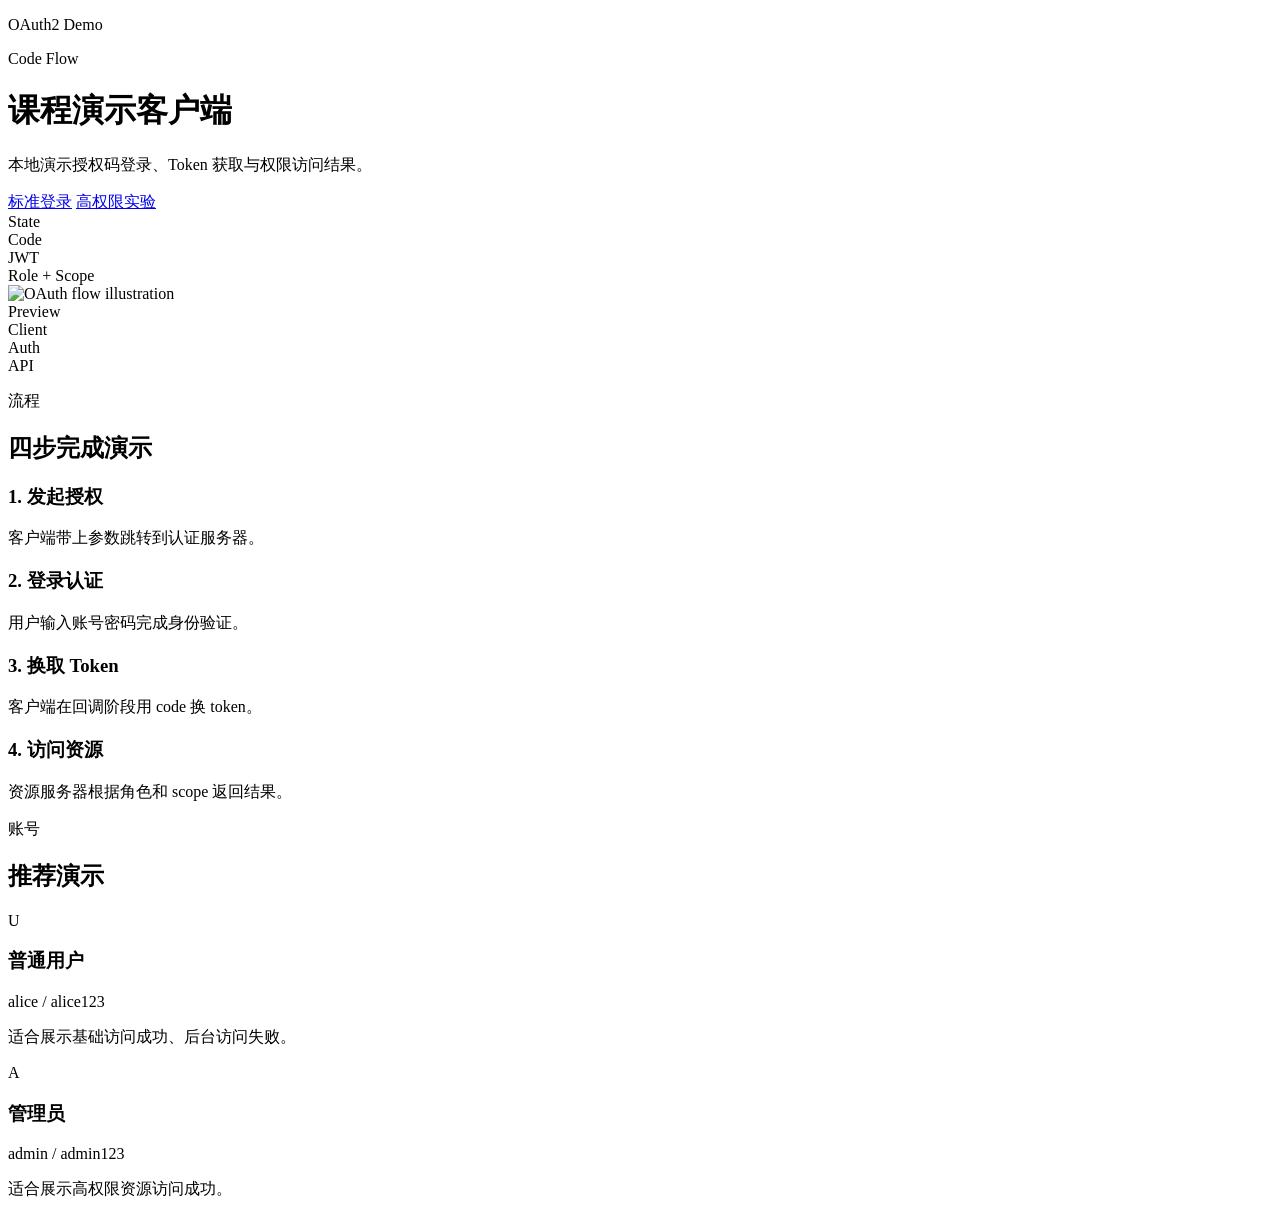
==== client_app/templates/index.html @ 469cda40 "Initial commit" ====
<!DOCTYPE html>
<html lang="zh-CN">
  <head>
    <meta charset="UTF-8" />
    <meta name="viewport" content="width=device-width, initial-scale=1.0" />
    <title>OAuth2/OIDC Course Demo Client</title>
    <link rel="stylesheet" href="/static/css/client.css" />
  </head>
  <body>
    <div class="background-orb orb-a"></div>
    <div class="background-orb orb-b"></div>
    <div class="background-grid"></div>

    <div class="page-shell page-shell--compact">
      <header class="hero-card hero-card--compact">
        <div class="hero-copy hero-copy--compact">
          <div class="hero-badge-row">
            <p class="eyebrow">OAuth2 Demo</p>
            <span class="floating-chip">Code Flow</span>
          </div>
          <h1>课程演示客户端</h1>
          <p class="hero-text hero-text--compact">本地演示授权码登录、Token 获取与权限访问结果。</p>

          <div class="hero-actions">
            <a class="button button-primary" href="/login">标准登录</a>
            <a class="button button-secondary" href="/login?scope=read:profile%20read:email%20admin:panel">高权限实验</a>
          </div>

          <div class="showcase-strip showcase-strip--compact">
            <div class="showcase-pill">State</div>
            <div class="showcase-pill">Code</div>
            <div class="showcase-pill">JWT</div>
            <div class="showcase-pill">Role + Scope</div>
          </div>
        </div>

        <div class="hero-visual hero-visual--stacked hero-visual--compact">
          <div class="visual-card visual-card-back">
            <img src="/static/img/oauth-flow-hero.svg" alt="OAuth flow illustration" />
          </div>
          <div class="visual-card visual-card-front">
            <div class="visual-mini-panel">
              <span class="visual-mini-label">Preview</span>
              <div class="mini-flow-node">Client</div>
              <div class="mini-flow-line"></div>
              <div class="mini-flow-node">Auth</div>
              <div class="mini-flow-line"></div>
              <div class="mini-flow-node">API</div>
            </div>
          </div>
        </div>
      </header>

      <main class="content-grid content-grid--compact">
        <section class="panel panel-feature panel-feature--compact">
          <div class="panel-header-row">
            <div>
              <p class="panel-label">流程</p>
              <h2>四步完成演示</h2>
            </div>
          </div>

          <div class="timeline timeline-rich">
            <div class="timeline-item timeline-item-rich">
              <span class="timeline-dot"></span>
              <div>
                <h3>1. 发起授权</h3>
                <p>客户端带上参数跳转到认证服务器。</p>
              </div>
            </div>
            <div class="timeline-item timeline-item-rich">
              <span class="timeline-dot"></span>
              <div>
                <h3>2. 登录认证</h3>
                <p>用户输入账号密码完成身份验证。</p>
              </div>
            </div>
            <div class="timeline-item timeline-item-rich">
              <span class="timeline-dot"></span>
              <div>
                <h3>3. 换取 Token</h3>
                <p>客户端在回调阶段用 code 换 token。</p>
              </div>
            </div>
            <div class="timeline-item timeline-item-rich">
              <span class="timeline-dot"></span>
              <div>
                <h3>4. 访问资源</h3>
                <p>资源服务器根据角色和 scope 返回结果。</p>
              </div>
            </div>
          </div>
        </section>

        <section class="panel panel-accent panel-showcase panel-showcase--compact">
          <div class="panel-header-row">
            <div>
              <p class="panel-label">账号</p>
              <h2>推荐演示</h2>
            </div>
          </div>

          <div class="account-list account-list-rich">
            <article class="account-card account-card-user">
              <div class="account-icon">U</div>
              <div>
                <h3>普通用户</h3>
                <p class="account-name">alice / alice123</p>
                <p>适合展示基础访问成功、后台访问失败。</p>
              </div>
            </article>
            <article class="account-card account-card-admin">
              <div class="account-icon">A</div>
              <div>
                <h3>管理员</h3>
                <p class="account-name">admin / admin123</p>
                <p>适合展示高权限资源访问成功。</p>
              </div>
            </article>
          </div>
        </section>
      </main>
    </div>
  </body>
</html>
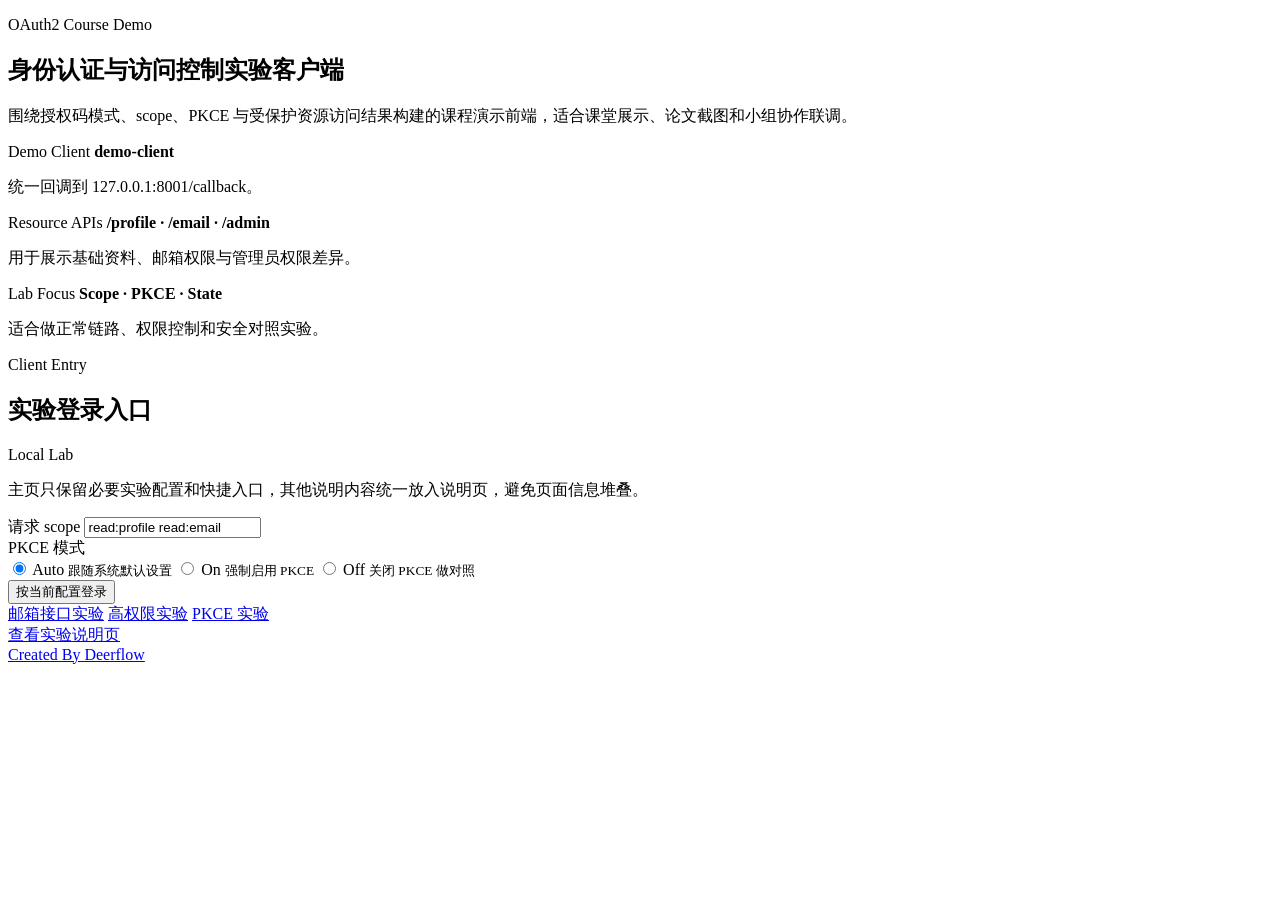
==== commit fe029a9b: "front update" ====
--- a/client_app/templates/index.html
+++ b/client_app/templates/index.html
@@ -4,122 +4,90 @@
     <meta charset="UTF-8" />
     <meta name="viewport" content="width=device-width, initial-scale=1.0" />
     <title>OAuth2/OIDC Course Demo Client</title>
-    <link rel="stylesheet" href="/static/css/client.css" />
+    <link rel="stylesheet" href="/static/css/home.css" />
   </head>
-  <body>
-    <div class="background-orb orb-a"></div>
-    <div class="background-orb orb-b"></div>
-    <div class="background-grid"></div>
+  <body class="home-page-shell">
+    <div class="home-orb home-orb--left"></div>
+    <div class="home-orb home-orb--right"></div>
 
-    <div class="page-shell page-shell--compact">
-      <header class="hero-card hero-card--compact">
-        <div class="hero-copy hero-copy--compact">
-          <div class="hero-badge-row">
-            <p class="eyebrow">OAuth2 Demo</p>
-            <span class="floating-chip">Code Flow</span>
-          </div>
-          <h1>课程演示客户端</h1>
-          <p class="hero-text hero-text--compact">本地演示授权码登录、Token 获取与权限访问结果。</p>
+    <main class="home-shell">
+      <section class="home-hero">
+        <div class="home-copy">
+          <p class="home-eyebrow">OAuth2 Course Demo</p>
+          <h1>身份认证与访问控制实验客户端</h1>
+          <p class="home-lead">围绕授权码模式、scope、PKCE 与受保护资源访问结果构建的课程演示前端，适合课堂展示、论文截图和小组协作联调。</p>
 
-          <div class="hero-actions">
-            <a class="button button-primary" href="/login">标准登录</a>
-            <a class="button button-secondary" href="/login?scope=read:profile%20read:email%20admin:panel">高权限实验</a>
-          </div>
-
-          <div class="showcase-strip showcase-strip--compact">
-            <div class="showcase-pill">State</div>
-            <div class="showcase-pill">Code</div>
-            <div class="showcase-pill">JWT</div>
-            <div class="showcase-pill">Role + Scope</div>
+          <div class="home-summary-grid">
+            <article class="home-summary-card">
+              <span>Demo Client</span>
+              <strong>demo-client</strong>
+              <p>统一回调到 127.0.0.1:8001/callback。</p>
+            </article>
+            <article class="home-summary-card">
+              <span>Resource APIs</span>
+              <strong>/profile · /email · /admin</strong>
+              <p>用于展示基础资料、邮箱权限与管理员权限差异。</p>
+            </article>
+            <article class="home-summary-card">
+              <span>Lab Focus</span>
+              <strong>Scope · PKCE · State</strong>
+              <p>适合做正常链路、权限控制和安全对照实验。</p>
+            </article>
           </div>
         </div>
 
-        <div class="hero-visual hero-visual--stacked hero-visual--compact">
-          <div class="visual-card visual-card-back">
-            <img src="/static/img/oauth-flow-hero.svg" alt="OAuth flow illustration" />
-          </div>
-          <div class="visual-card visual-card-front">
-            <div class="visual-mini-panel">
-              <span class="visual-mini-label">Preview</span>
-              <div class="mini-flow-node">Client</div>
-              <div class="mini-flow-line"></div>
-              <div class="mini-flow-node">Auth</div>
-              <div class="mini-flow-line"></div>
-              <div class="mini-flow-node">API</div>
+        <aside class="home-control-card">
+          <div class="home-card-head">
+            <div>
+              <p class="home-eyebrow">Client Entry</p>
+              <h2>实验登录入口</h2>
             </div>
-          </div>
-        </div>
-      </header>
-
-      <main class="content-grid content-grid--compact">
-        <section class="panel panel-feature panel-feature--compact">
-          <div class="panel-header-row">
-            <div>
-              <p class="panel-label">流程</p>
-              <h2>四步完成演示</h2>
-            </div>
+            <span class="home-chip">Local Lab</span>
           </div>
 
-          <div class="timeline timeline-rich">
-            <div class="timeline-item timeline-item-rich">
-              <span class="timeline-dot"></span>
-              <div>
-                <h3>1. 发起授权</h3>
-                <p>客户端带上参数跳转到认证服务器。</p>
+          <p class="home-panel-copy">主页只保留必要实验配置和快捷入口，其他说明内容统一放入说明页，避免页面信息堆叠。</p>
+
+          <form class="home-form" method="get" action="/login">
+            <label class="home-label">
+              请求 scope
+              <input class="home-input" name="scope" value="read:profile read:email" placeholder="请输入 scope" />
+            </label>
+
+            <div class="home-fieldset">
+              <span class="home-label-title">PKCE 模式</span>
+              <div class="home-toggle-grid">
+                <label class="home-toggle-card">
+                  <input type="radio" name="pkce" value="auto" checked />
+                  <span class="home-toggle-title">Auto</span>
+                  <small>跟随系统默认设置</small>
+                </label>
+                <label class="home-toggle-card">
+                  <input type="radio" name="pkce" value="on" />
+                  <span class="home-toggle-title">On</span>
+                  <small>强制启用 PKCE</small>
+                </label>
+                <label class="home-toggle-card">
+                  <input type="radio" name="pkce" value="off" />
+                  <span class="home-toggle-title">Off</span>
+                  <small>关闭 PKCE 做对照</small>
+                </label>
               </div>
             </div>
-            <div class="timeline-item timeline-item-rich">
-              <span class="timeline-dot"></span>
-              <div>
-                <h3>2. 登录认证</h3>
-                <p>用户输入账号密码完成身份验证。</p>
-              </div>
-            </div>
-            <div class="timeline-item timeline-item-rich">
-              <span class="timeline-dot"></span>
-              <div>
-                <h3>3. 换取 Token</h3>
-                <p>客户端在回调阶段用 code 换 token。</p>
-              </div>
-            </div>
-            <div class="timeline-item timeline-item-rich">
-              <span class="timeline-dot"></span>
-              <div>
-                <h3>4. 访问资源</h3>
-                <p>资源服务器根据角色和 scope 返回结果。</p>
-              </div>
-            </div>
-          </div>
-        </section>
 
-        <section class="panel panel-accent panel-showcase panel-showcase--compact">
-          <div class="panel-header-row">
-            <div>
-              <p class="panel-label">账号</p>
-              <h2>推荐演示</h2>
-            </div>
+            <button class="home-button home-button--primary" type="submit">按当前配置登录</button>
+          </form>
+
+          <div class="home-quick-actions">
+            <a class="home-button home-button--secondary" href="/login?scope=read:profile%20read:email">邮箱接口实验</a>
+            <a class="home-button home-button--secondary" href="/login?scope=read:profile%20read:email%20admin:panel">高权限实验</a>
+            <a class="home-button home-button--secondary" href="/login?scope=read:profile%20read:email&pkce=on">PKCE 实验</a>
           </div>
 
-          <div class="account-list account-list-rich">
-            <article class="account-card account-card-user">
-              <div class="account-icon">U</div>
-              <div>
-                <h3>普通用户</h3>
-                <p class="account-name">alice / alice123</p>
-                <p>适合展示基础访问成功、后台访问失败。</p>
-              </div>
-            </article>
-            <article class="account-card account-card-admin">
-              <div class="account-icon">A</div>
-              <div>
-                <h3>管理员</h3>
-                <p class="account-name">admin / admin123</p>
-                <p>适合展示高权限资源访问成功。</p>
-              </div>
-            </article>
-          </div>
-        </section>
-      </main>
-    </div>
+          <a href="/guide" class="home-link-button">查看实验说明页</a>
+        </aside>
+      </section>
+
+      <a href="https://deerflow.tech" target="_blank" class="deerflow-mark" rel="noreferrer">Created By Deerflow</a>
+    </main>
   </body>
 </html>
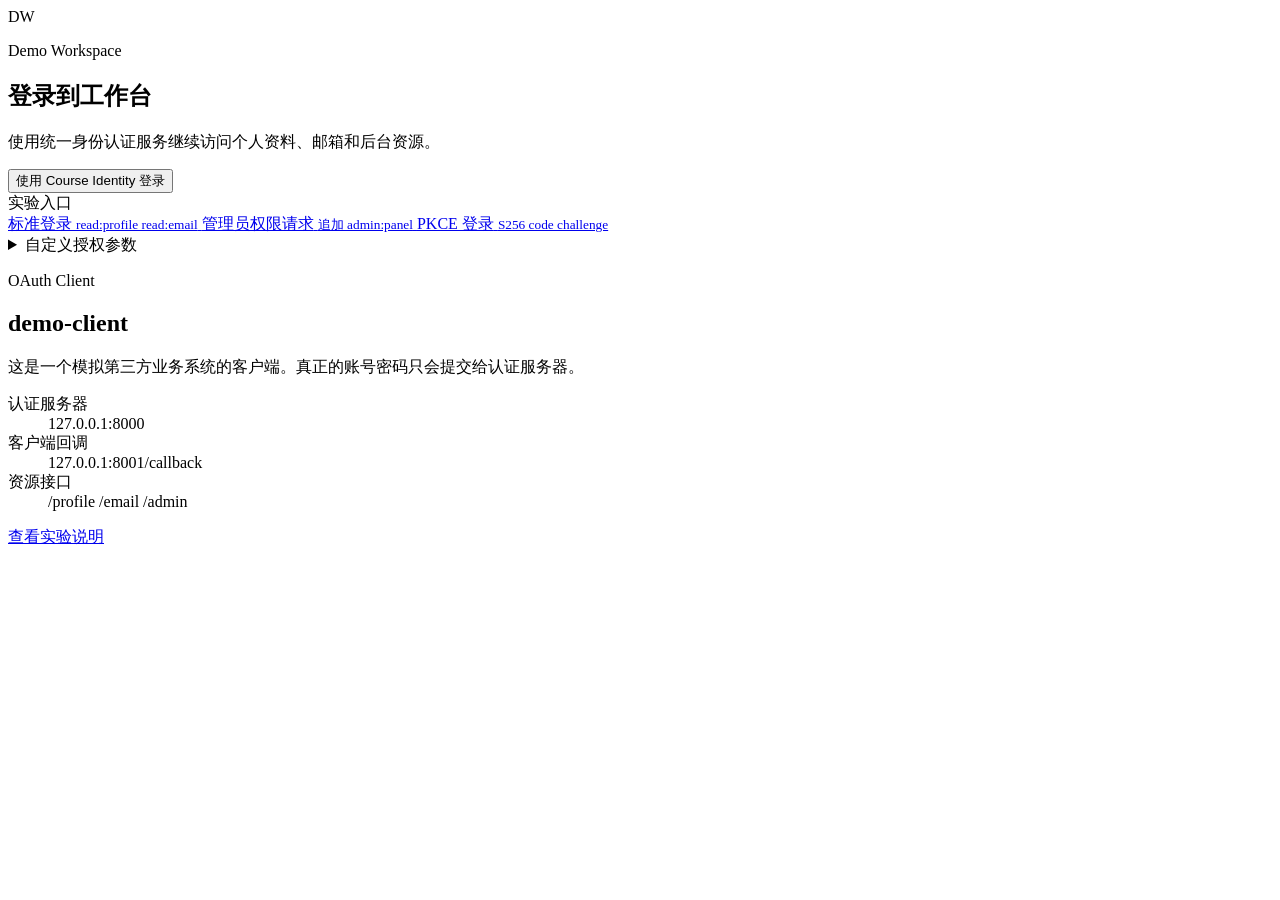
==== commit 19693702: "更新前端" ====
--- a/client_app/templates/index.html
+++ b/client_app/templates/index.html
@@ -3,91 +3,89 @@
   <head>
     <meta charset="UTF-8" />
     <meta name="viewport" content="width=device-width, initial-scale=1.0" />
-    <title>OAuth2/OIDC Course Demo Client</title>
+    <title>Demo Workspace</title>
     <link rel="stylesheet" href="/static/css/home.css" />
   </head>
   <body class="home-page-shell">
-    <div class="home-orb home-orb--left"></div>
-    <div class="home-orb home-orb--right"></div>
-
     <main class="home-shell">
-      <section class="home-hero">
-        <div class="home-copy">
-          <p class="home-eyebrow">OAuth2 Course Demo</p>
-          <h1>身份认证与访问控制实验客户端</h1>
-          <p class="home-lead">围绕授权码模式、scope、PKCE 与受保护资源访问结果构建的课程演示前端，适合课堂展示、论文截图和小组协作联调。</p>
-
-          <div class="home-summary-grid">
-            <article class="home-summary-card">
-              <span>Demo Client</span>
-              <strong>demo-client</strong>
-              <p>统一回调到 127.0.0.1:8001/callback。</p>
-            </article>
-            <article class="home-summary-card">
-              <span>Resource APIs</span>
-              <strong>/profile · /email · /admin</strong>
-              <p>用于展示基础资料、邮箱权限与管理员权限差异。</p>
-            </article>
-            <article class="home-summary-card">
-              <span>Lab Focus</span>
-              <strong>Scope · PKCE · State</strong>
-              <p>适合做正常链路、权限控制和安全对照实验。</p>
-            </article>
+      <section class="workspace-panel" aria-label="Demo Workspace login">
+        <div class="workspace-brand">
+          <div class="brand-mark">DW</div>
+          <div>
+            <p class="eyebrow">Demo Workspace</p>
+            <h1>登录到工作台</h1>
           </div>
         </div>
 
-        <aside class="home-control-card">
-          <div class="home-card-head">
-            <div>
-              <p class="home-eyebrow">Client Entry</p>
-              <h2>实验登录入口</h2>
-            </div>
-            <span class="home-chip">Local Lab</span>
-          </div>
+        <p class="workspace-copy">使用统一身份认证服务继续访问个人资料、邮箱和后台资源。</p>
 
-          <p class="home-panel-copy">主页只保留必要实验配置和快捷入口，其他说明内容统一放入说明页，避免页面信息堆叠。</p>
+        <form class="login-form" method="get" action="/login">
+          <input type="hidden" name="scope" value="read:profile read:email" />
+          <input type="hidden" name="pkce" value="auto" />
+          <button class="primary-button" type="submit">使用 Course Identity 登录</button>
+        </form>
 
-          <form class="home-form" method="get" action="/login">
-            <label class="home-label">
-              请求 scope
-              <input class="home-input" name="scope" value="read:profile read:email" placeholder="请输入 scope" />
+        <div class="divider"><span>实验入口</span></div>
+
+        <div class="scenario-list" aria-label="OAuth experiment shortcuts">
+          <a class="scenario-row" href="/login?scope=read:profile%20read:email">
+            <span>标准登录</span>
+            <small>read:profile read:email</small>
+          </a>
+          <a class="scenario-row" href="/login?scope=read:profile%20read:email%20admin:panel">
+            <span>管理员权限请求</span>
+            <small>追加 admin:panel</small>
+          </a>
+          <a class="scenario-row" href="/login?scope=read:profile%20read:email&pkce=on">
+            <span>PKCE 登录</span>
+            <small>S256 code challenge</small>
+          </a>
+        </div>
+
+        <details class="advanced-box">
+          <summary>自定义授权参数</summary>
+          <form class="advanced-form" method="get" action="/login">
+            <label>
+              Scope
+              <input name="scope" value="read:profile read:email" />
             </label>
-
-            <div class="home-fieldset">
-              <span class="home-label-title">PKCE 模式</span>
-              <div class="home-toggle-grid">
-                <label class="home-toggle-card">
-                  <input type="radio" name="pkce" value="auto" checked />
-                  <span class="home-toggle-title">Auto</span>
-                  <small>跟随系统默认设置</small>
-                </label>
-                <label class="home-toggle-card">
-                  <input type="radio" name="pkce" value="on" />
-                  <span class="home-toggle-title">On</span>
-                  <small>强制启用 PKCE</small>
-                </label>
-                <label class="home-toggle-card">
-                  <input type="radio" name="pkce" value="off" />
-                  <span class="home-toggle-title">Off</span>
-                  <small>关闭 PKCE 做对照</small>
-                </label>
-              </div>
-            </div>
-
-            <button class="home-button home-button--primary" type="submit">按当前配置登录</button>
+            <label>
+              PKCE
+              <select name="pkce">
+                <option value="auto">Auto</option>
+                <option value="on">On</option>
+                <option value="off">Off</option>
+              </select>
+            </label>
+            <button class="secondary-button" type="submit">发起授权请求</button>
           </form>
-
-          <div class="home-quick-actions">
-            <a class="home-button home-button--secondary" href="/login?scope=read:profile%20read:email">邮箱接口实验</a>
-            <a class="home-button home-button--secondary" href="/login?scope=read:profile%20read:email%20admin:panel">高权限实验</a>
-            <a class="home-button home-button--secondary" href="/login?scope=read:profile%20read:email&pkce=on">PKCE 实验</a>
-          </div>
-
-          <a href="/guide" class="home-link-button">查看实验说明页</a>
-        </aside>
+        </details>
       </section>
 
-      <a href="https://deerflow.tech" target="_blank" class="deerflow-mark" rel="noreferrer">Created By Deerflow</a>
+      <aside class="context-panel" aria-label="OAuth context">
+        <div class="context-top">
+          <p class="eyebrow">OAuth Client</p>
+          <h2>demo-client</h2>
+          <p>这是一个模拟第三方业务系统的客户端。真正的账号密码只会提交给认证服务器。</p>
+        </div>
+
+        <dl class="context-list">
+          <div>
+            <dt>认证服务器</dt>
+            <dd>127.0.0.1:8000</dd>
+          </div>
+          <div>
+            <dt>客户端回调</dt>
+            <dd>127.0.0.1:8001/callback</dd>
+          </div>
+          <div>
+            <dt>资源接口</dt>
+            <dd>/profile /email /admin</dd>
+          </div>
+        </dl>
+
+        <a class="text-link" href="/guide">查看实验说明</a>
+      </aside>
     </main>
   </body>
 </html>
